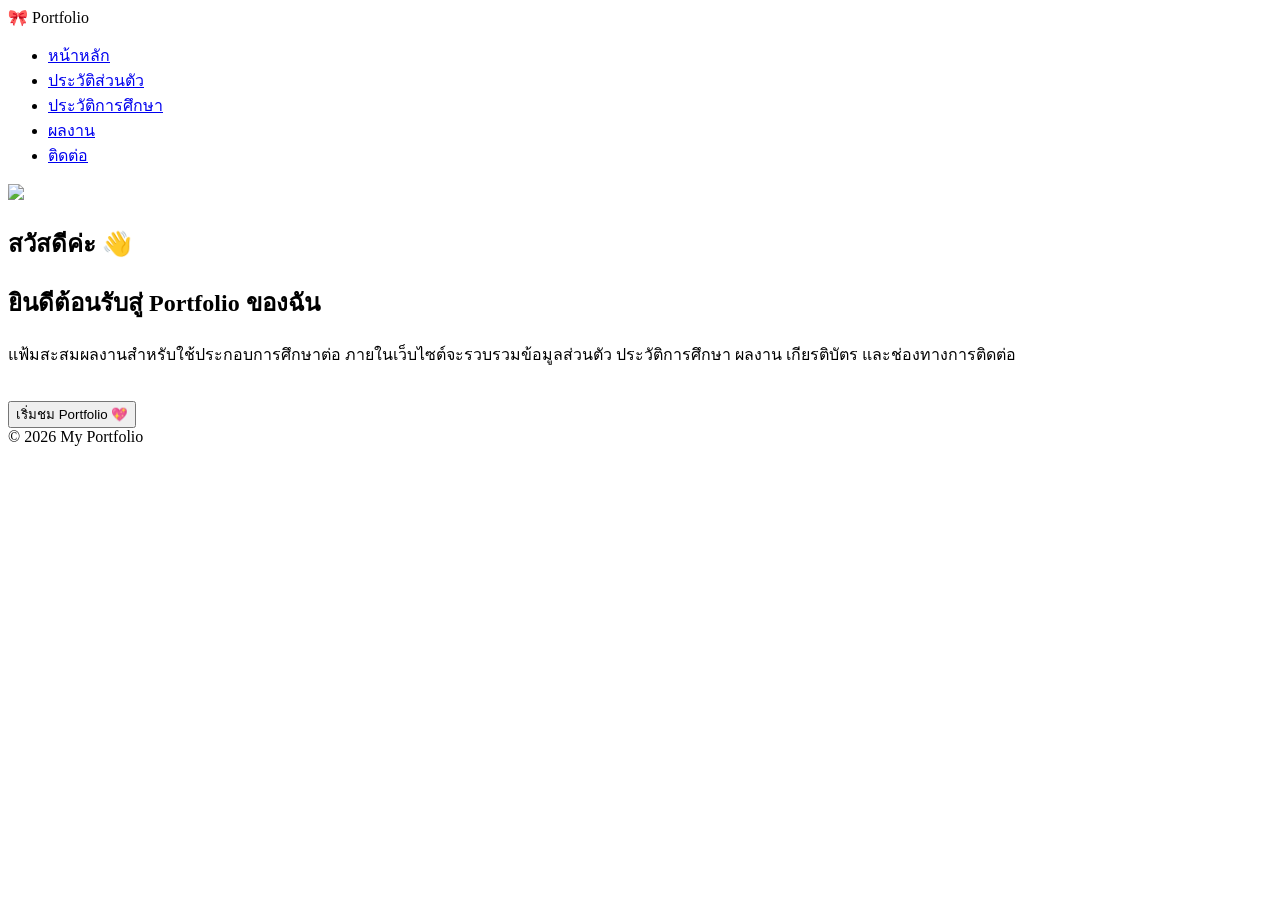
==== index.html @ 7e6b81da "Update index.html" ====
<!DOCTYPE html>
<html lang="th">
<head>
    <meta charset="UTF-8">
    <meta name="viewport" content="width=device-width, initial-scale=1.0">

    <title>Portfolio | หน้าหลัก</title>

    <link rel="stylesheet" href="style.css">

    <link href="https://fonts.googleapis.com/css2?family=Prompt:wght@300;400;600;700&display=swap" rel="stylesheet">
</head>

<body>

    <!-- เมนู -->
    <nav>

        <div class="logo">
            🎀 Portfolio
        </div>

        <ul>

            <li><a href="index.html">หน้าหลัก</a></li>

            <li><a href="about.html">ประวัติส่วนตัว</a></li>

            <li><a href="education.html">ประวัติการศึกษา</a></li>

            <li><a href="certificates.html">ผลงาน</a></li>

            <li><a href="contact.html">ติดต่อ</a></li>

        </ul>

    </nav>



    <!-- Hero -->

    <section class="hero">

        <div class="glass">

            <img src="images/profile.jpg" class="profile">

            <h1>สวัสดีค่ะ 👋</h1>

            <h2>ยินดีต้อนรับสู่ Portfolio ของฉัน</h2>

            <p>

                แฟ้มสะสมผลงานสำหรับใช้ประกอบการศึกษาต่อ

                ภายในเว็บไซต์จะรวบรวมข้อมูลส่วนตัว

                ประวัติการศึกษา ผลงาน เกียรติบัตร

                และช่องทางการติดต่อ

            </p>

            <br>

            <a href="about.html">

                <button>เริ่มชม Portfolio 💖</button>

            </a>

        </div>

    </section>


    <!-- Footer -->

    <footer>

        © 2026 My Portfolio

    </footer>


    <script src="script.js"></script>

</body>
</html>
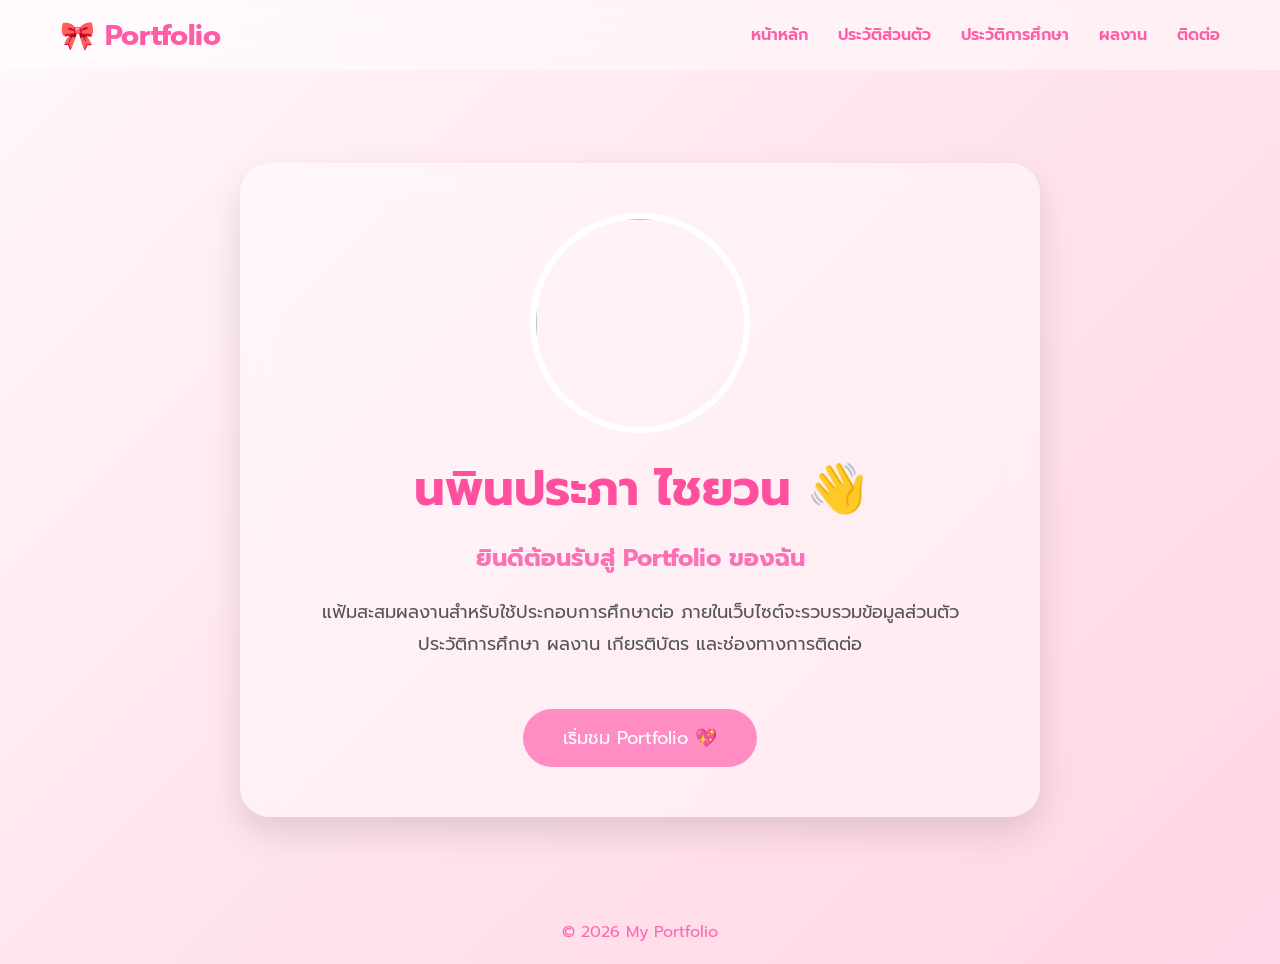
==== commit bff075a4: "Update index.html" ====
--- a/index.html
+++ b/index.html
@@ -46,7 +46,7 @@
 
             <img src="images/profile.jpg" class="profile">
 
-            <h1>สวัสดีค่ะ 👋</h1>
+            <h1>นพินประภา ไชยวน 👋</h1>
 
             <h2>ยินดีต้อนรับสู่ Portfolio ของฉัน</h2>
 
--- a/style.css
+++ b/style.css
@@ -0,0 +1,167 @@
+/* รีเซ็ตค่าเริ่มต้น */
+*{
+    margin:0;
+    padding:0;
+    box-sizing:border-box;
+    font-family:'Prompt',sans-serif;
+}
+
+/* พื้นหลัง */
+body{
+    background: linear-gradient(135deg,#FFF8FB,#FFE4EC,#FFD6E7);
+    min-height:100vh;
+    overflow-x:hidden;
+    color:#555;
+}
+
+/* เมนู */
+nav{
+    position:fixed;
+    top:0;
+    width:100%;
+    height:70px;
+
+    display:flex;
+    justify-content:space-between;
+    align-items:center;
+
+    padding:0 60px;
+
+    background:rgba(255,255,255,.45);
+    backdrop-filter:blur(15px);
+
+    z-index:999;
+}
+
+.logo{
+    font-size:28px;
+    font-weight:bold;
+    color:#ff5ca8;
+}
+
+nav ul{
+    display:flex;
+    list-style:none;
+}
+
+nav ul li{
+    margin-left:30px;
+}
+
+nav ul li a{
+    text-decoration:none;
+    color:#ff5ca8;
+    font-weight:600;
+    transition:.3s;
+}
+
+nav ul li a:hover{
+    color:#ff1493;
+}
+
+/* Hero */
+.hero{
+    display:flex;
+    justify-content:center;
+    align-items:center;
+    min-height:100vh;
+    padding-top:80px;
+}
+
+/* กล่องกระจก */
+.glass{
+
+    width:800px;
+    max-width:90%;
+
+    padding:50px;
+
+    border-radius:30px;
+
+    background:rgba(255,255,255,.45);
+
+    backdrop-filter:blur(15px);
+
+    box-shadow:0 15px 35px rgba(0,0,0,.12);
+
+    text-align:center;
+
+}
+
+/* รูปโปรไฟล์ */
+.profile{
+
+    width:220px;
+    height:220px;
+
+    border-radius:50%;
+
+    object-fit:cover;
+
+    border:6px solid white;
+
+    margin-bottom:20px;
+
+}
+
+/* ตัวหนังสือ */
+
+h1{
+    color:#ff4f9f;
+    font-size:48px;
+}
+
+h2{
+    margin-top:15px;
+    color:#ff6fb5;
+}
+
+p{
+    margin-top:20px;
+    line-height:1.8;
+    font-size:18px;
+}
+
+/* ปุ่ม */
+
+button{
+
+    margin-top:25px;
+
+    padding:15px 40px;
+
+    border:none;
+
+    border-radius:50px;
+
+    background:#ff8dc3;
+
+    color:white;
+
+    font-size:18px;
+
+    cursor:pointer;
+
+    transition:.4s;
+
+}
+
+button:hover{
+
+    transform:scale(1.08);
+
+    background:#ff4fa0;
+
+}
+
+/* Footer */
+
+footer{
+
+    text-align:center;
+
+    padding:20px;
+
+    color:#ff69b4;
+
+}
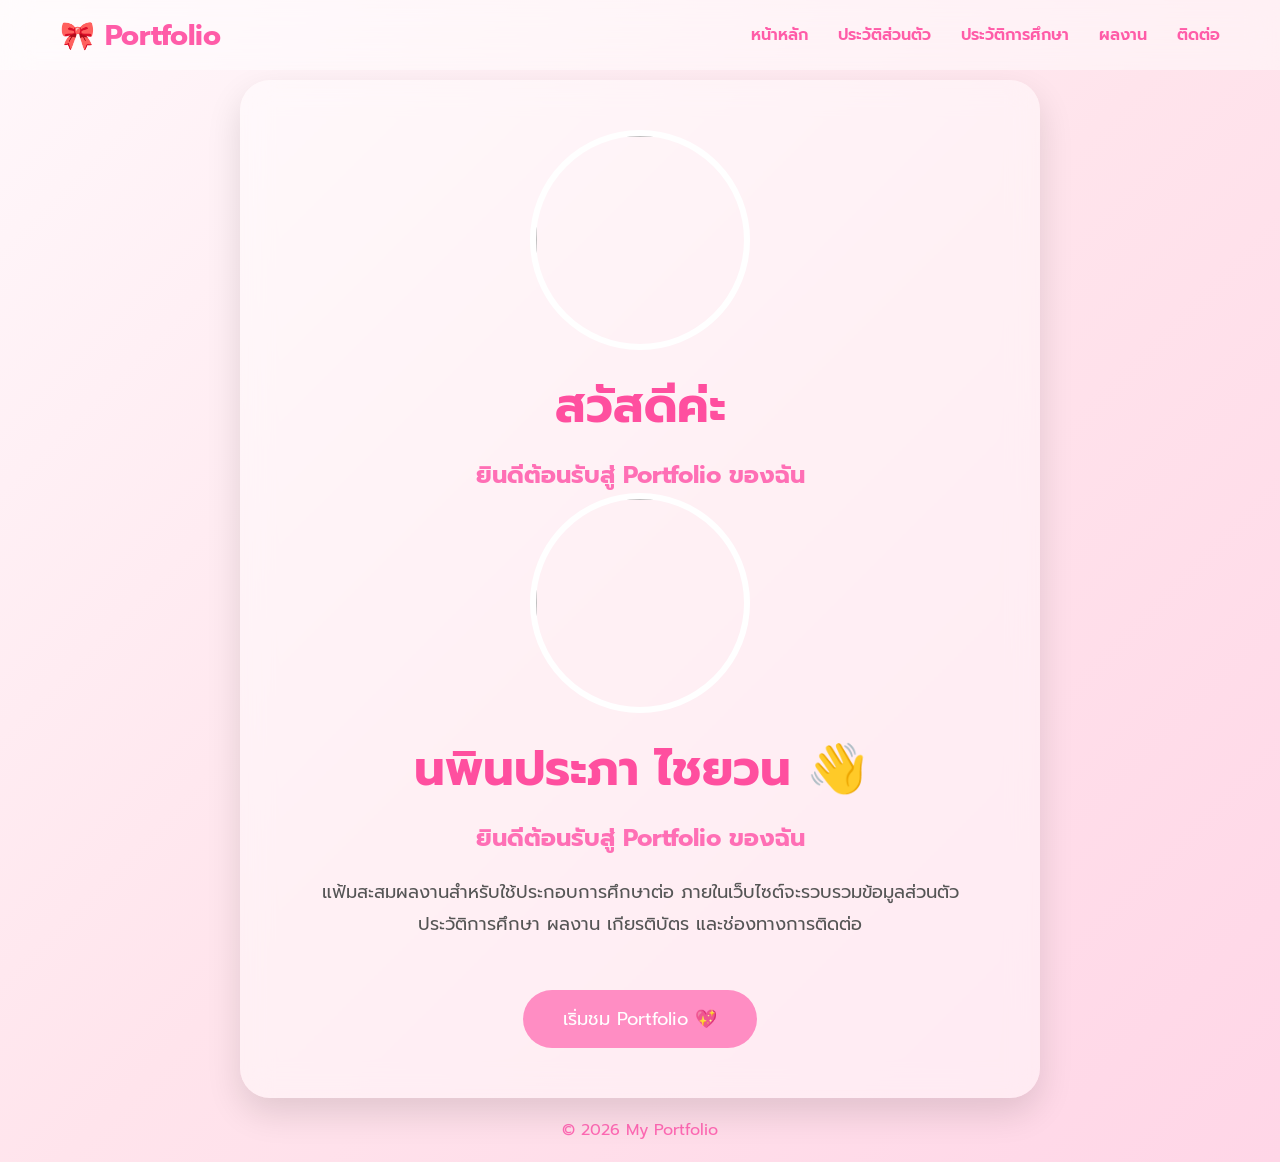
==== commit a18fd1fb: "Update index.html" ====
--- a/index.html
+++ b/index.html
@@ -43,6 +43,11 @@
     <section class="hero">
 
         <div class="glass">
+            <img src="images/profile.jpg" class="profile">
+
+<h1>สวัสดีค่ะ</h1>
+
+<h2>ยินดีต้อนรับสู่ Portfolio ของฉัน</h2>
 
             <img src="images/profile.jpg" class="profile">
 
--- a/style.css
+++ b/style.css
@@ -165,3 +165,93 @@
     color:#ff69b4;
 
 }
+.skill-list{
+
+margin-top:20px;
+
+list-style:none;
+
+}
+
+.skill-list li{
+
+padding:10px;
+
+font-size:20px;
+
+}
+.gallery{
+    display:flex;
+    justify-content:center;
+    flex-wrap:wrap;
+    gap:25px;
+    margin-top:30px;
+}
+
+.card{
+    width:260px;
+    background:white;
+    border-radius:20px;
+    padding:20px;
+    box-shadow:0 8px 20px rgba(0,0,0,.1);
+    transition:0.3s;
+}
+
+.card:hover{
+    transform:translateY(-10px);
+}
+
+.card img{
+    width:100%;
+    height:180px;
+    object-fit:cover;
+    border-radius:15px;
+}
+
+.card h3{
+    margin-top:15px;
+    color:#ff5ca8;
+}
+
+.card p{
+    font-size:15px;
+    margin-top:10px;
+}
+.contact-box{
+    margin-top:30px;
+    text-align:left;
+    background:white;
+    padding:30px;
+    border-radius:20px;
+    box-shadow:0 8px 20px rgba(0,0,0,.1);
+}
+
+.contact-box h3{
+    color:#ff5ca8;
+    margin-top:15px;
+}
+
+.contact-box p{
+    margin-bottom:15px;
+}
+.star{
+    position: fixed;
+    top: -50px;
+    font-size: 25px;
+    pointer-events: none;
+    animation: fall linear;
+    z-index: 9999;
+}
+
+@keyframes fall{
+
+    from{
+        transform: translateY(0);
+    }
+
+    to{
+        transform: translateY(110vh);
+    }
+
+}
+
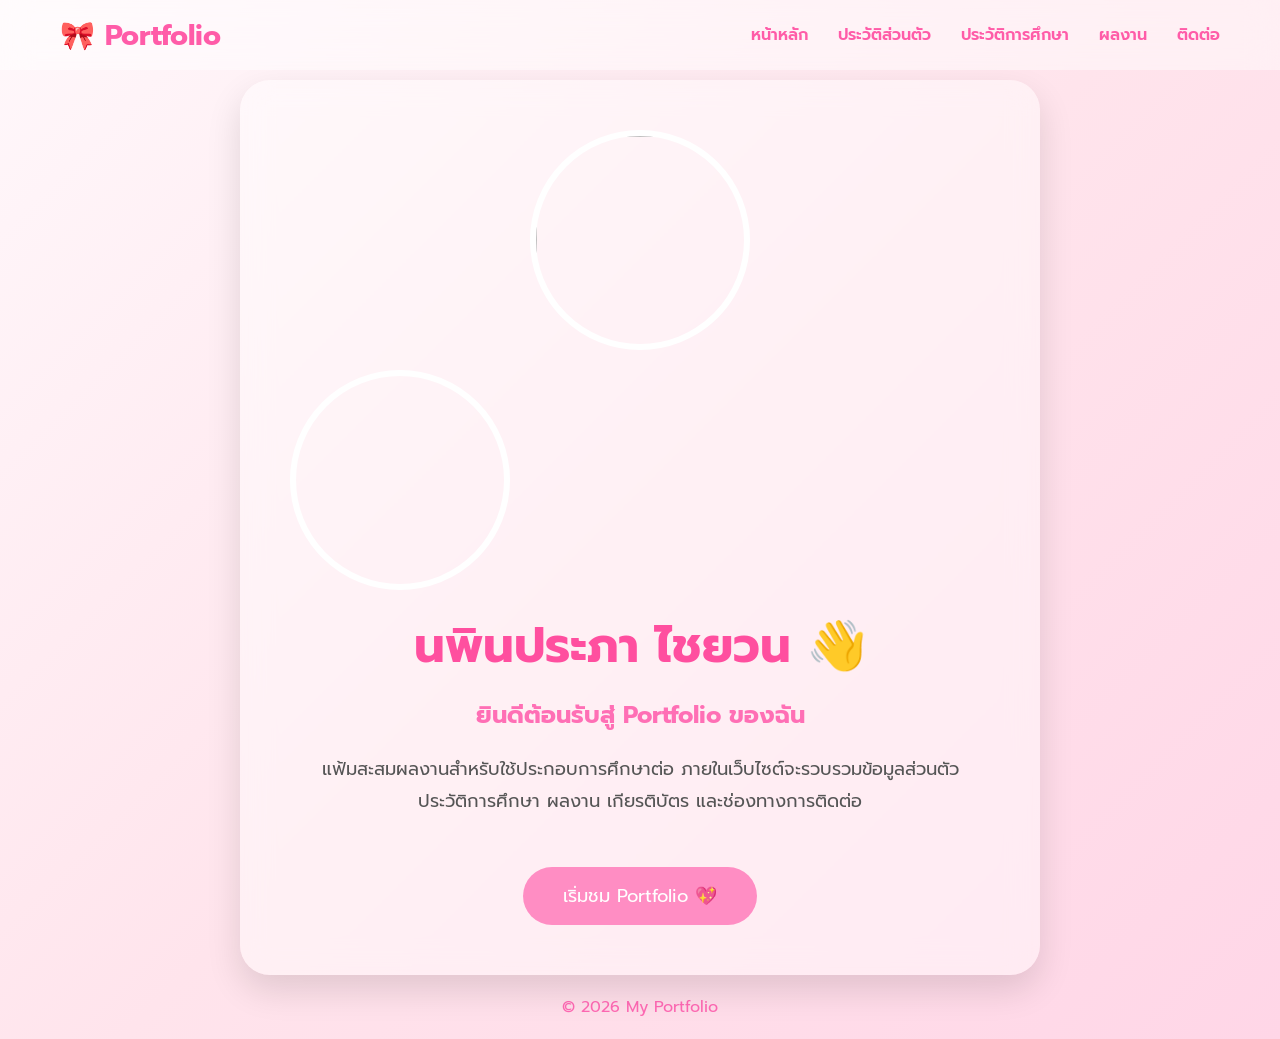
==== commit f1191638: "Update index.html" ====
--- a/index.html
+++ b/index.html
@@ -43,11 +43,11 @@
     <section class="hero">
 
         <div class="glass">
-            <img src="images/profile.jpg" class="profile">
+            <img src="images/images/IMG_2010.jpeg" class="profile">
 
-<h1>สวัสดีค่ะ</h1>
+<h1
 
-<h2>ยินดีต้อนรับสู่ Portfolio ของฉัน</h2>
+
 
             <img src="images/profile.jpg" class="profile">
 
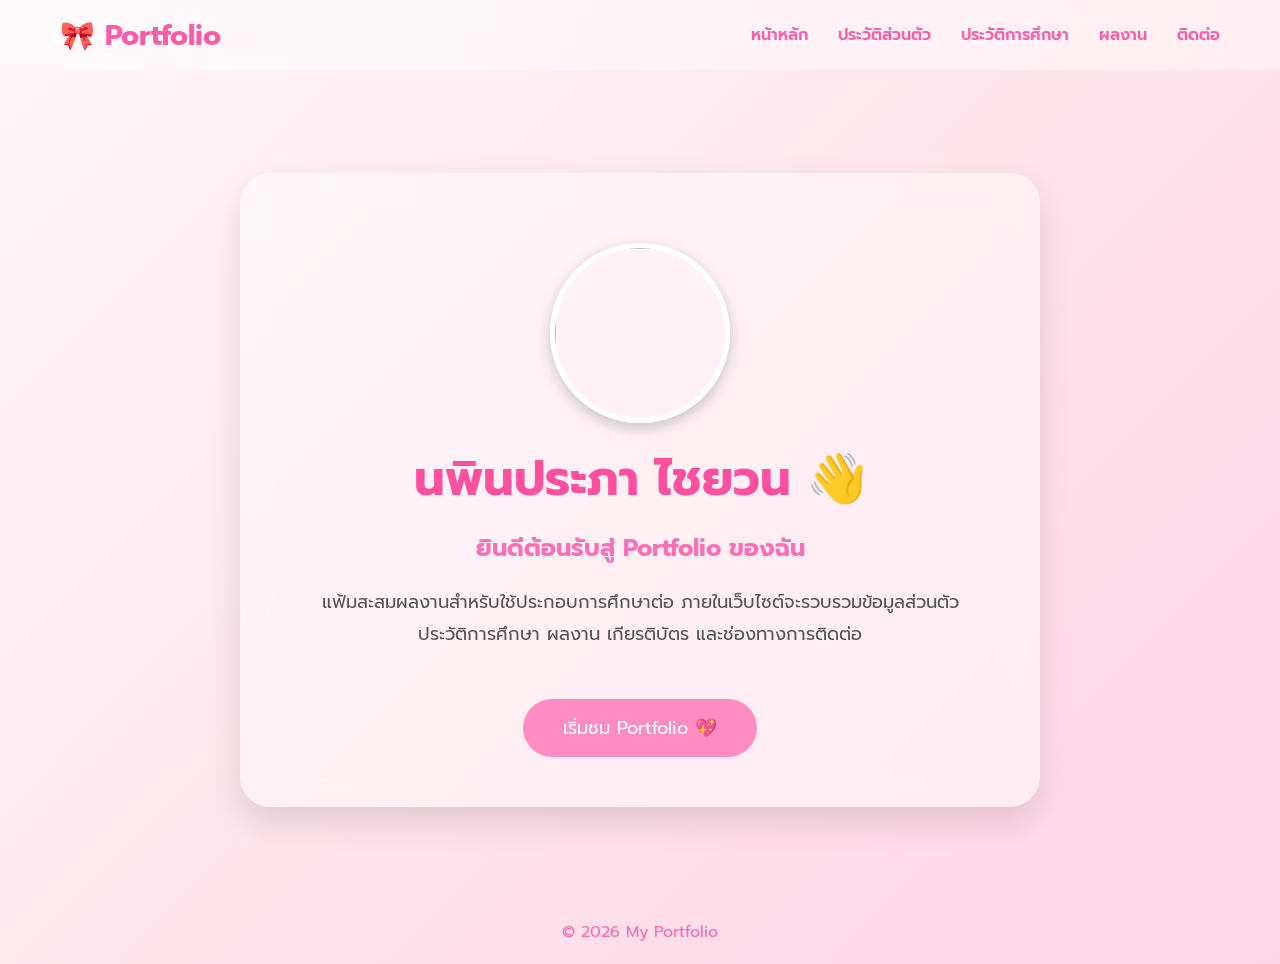
==== commit 24bd5f7d: "Clean up index.html by removing unused elements Removed unnecessary image tag and empty h1 element." ====
--- a/index.html
+++ b/index.html
@@ -45,11 +45,6 @@
         <div class="glass">
             <img src="images/images/IMG_2010.jpeg" class="profile">
 
-<h1
-
-
-
-            <img src="images/profile.jpg" class="profile">
 
             <h1>นพินประภา ไชยวน 👋</h1>
 
--- a/style.css
+++ b/style.css
@@ -254,4 +254,13 @@
     }
 
 }
-
+.profile{
+    width:180px;
+    height:180px;
+    border-radius:50%;
+    border:5px solid white;
+    box-shadow:0 5px 15px rgba(0,0,0,0.2);
+    display:block;
+    margin:20px auto;
+    object-fit:cover;
+}
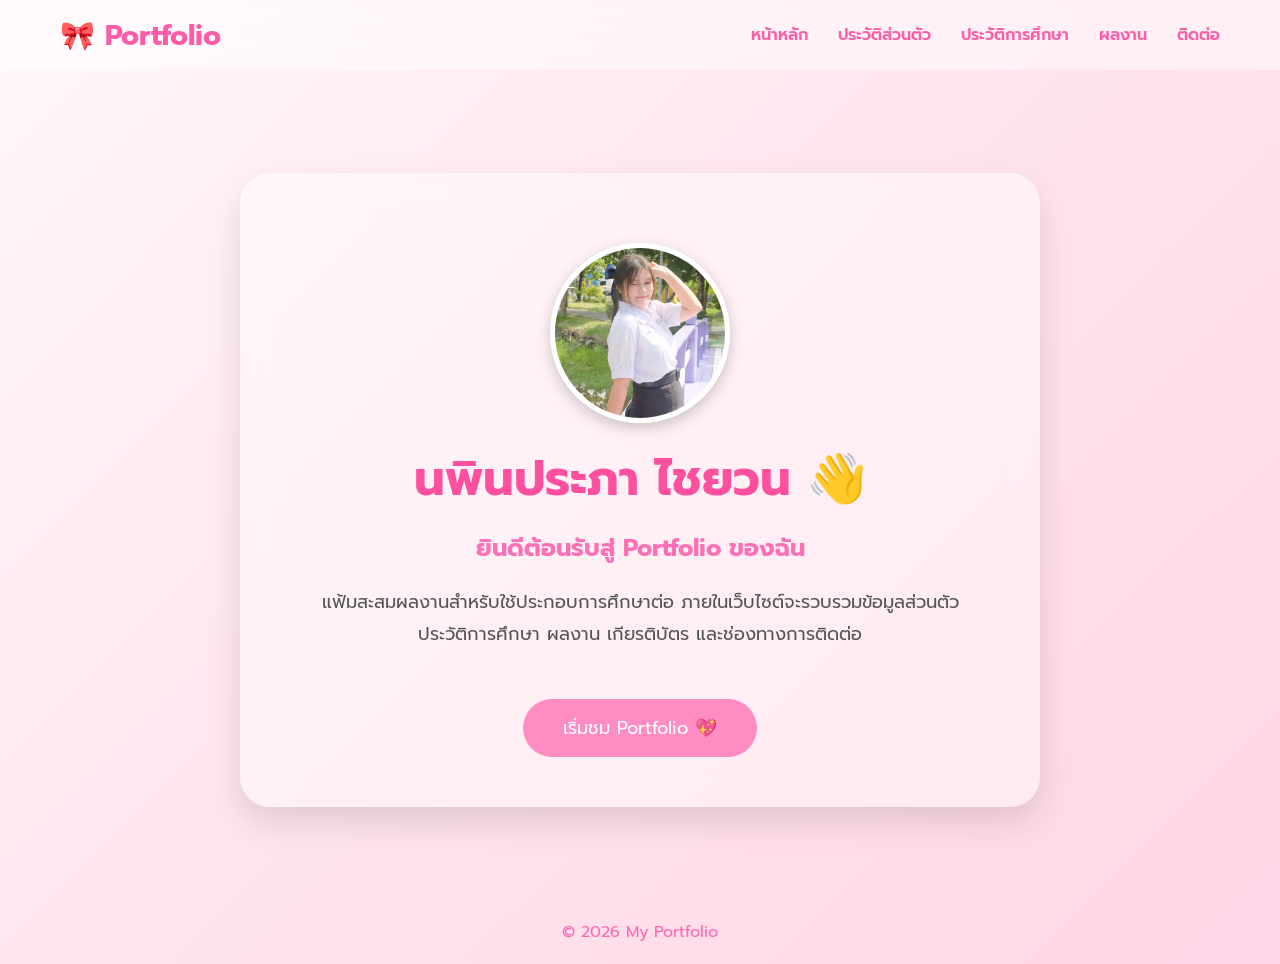
==== commit f4d67b33: "Fix image source path in index.html" ====
--- a/index.html
+++ b/index.html
@@ -43,7 +43,7 @@
     <section class="hero">
 
         <div class="glass">
-            <img src="images/images/IMG_2010.jpeg" class="profile">
+            <img src="images/IMG_2010.jpeg" class="profile">
 
 
             <h1>นพินประภา ไชยวน 👋</h1>
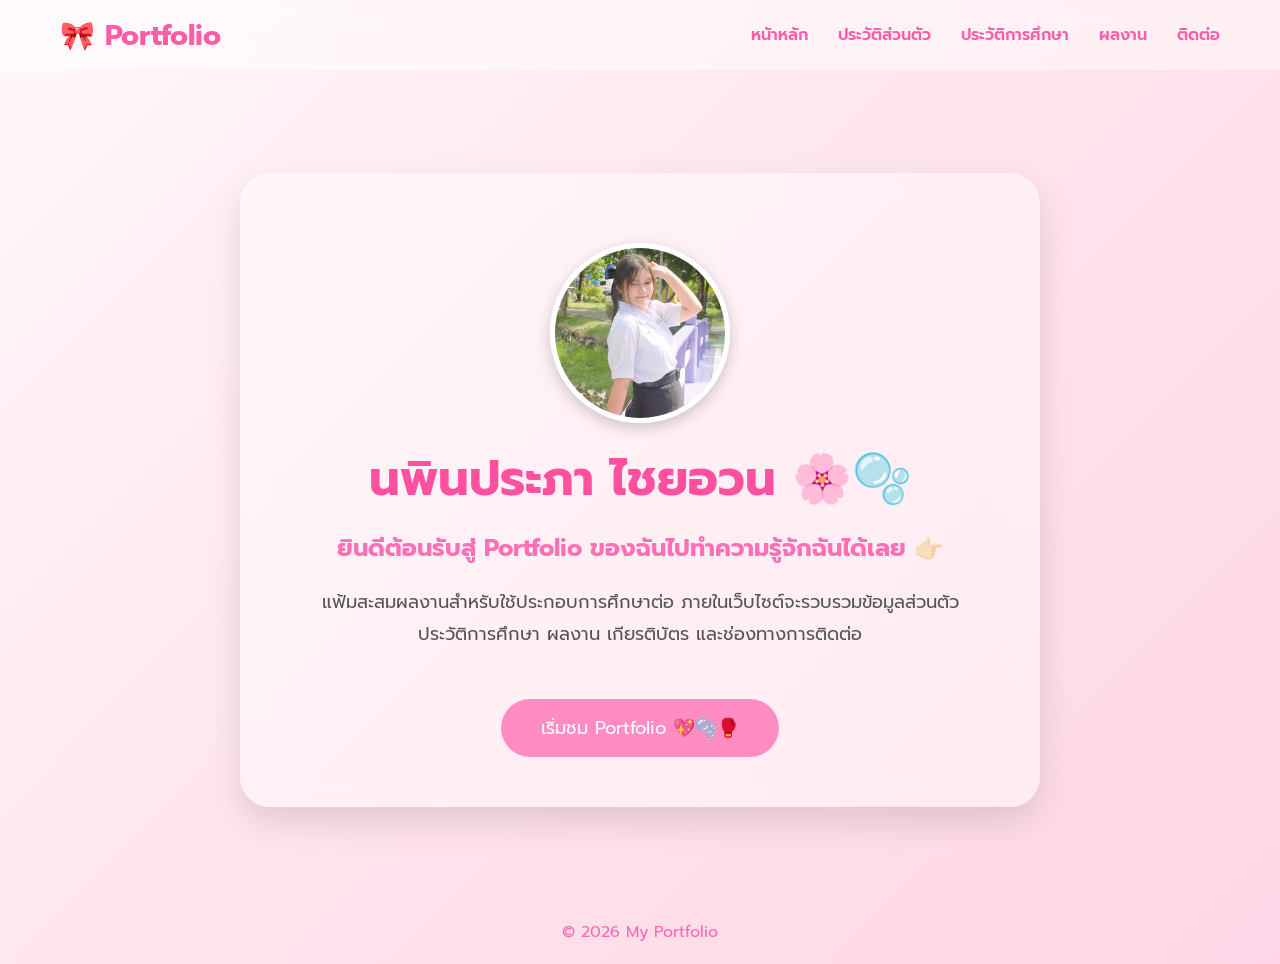
==== commit 5b29220c: "Update index.html" ====
--- a/index.html
+++ b/index.html
@@ -46,9 +46,9 @@
             <img src="images/IMG_2010.jpeg" class="profile">
 
 
-            <h1>นพินประภา ไชยวน 👋</h1>
+            <h1>นพินประภา ไชยอวน 🌸🫧 </h1>
 
-            <h2>ยินดีต้อนรับสู่ Portfolio ของฉัน</h2>
+            <h2>ยินดีต้อนรับสู่ Portfolio ของฉันไปทำความรู้จักฉันได้เลย 👉🏻 </h2>
 
             <p>
 
@@ -66,7 +66,7 @@
 
             <a href="about.html">
 
-                <button>เริ่มชม Portfolio 💖</button>
+                <button>เริ่มชม Portfolio 💖🫧🥊 </button>
 
             </a>
 
